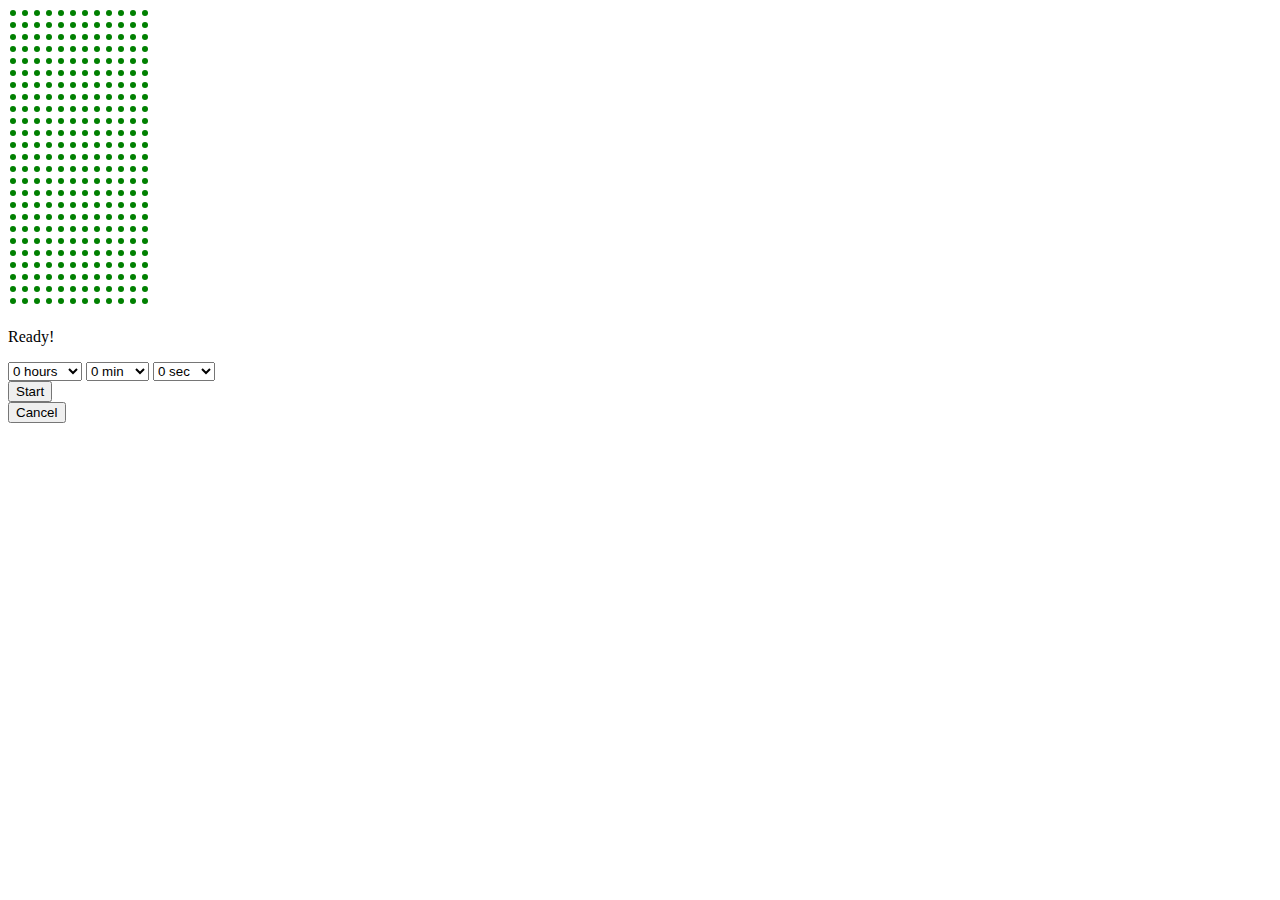
==== index.html @ b095568e "submit" ====
<!DOCTYPE html>
<html>
    <head>
        <title>Countdown Timer</title>
        <meta charset="UTF-8">
        <meta name="viewport" content="width=device-width, initial-scale=1.0">
        <link rel="stylesheet" href="CSS/style.css">
    </head>
    <body>
        <div class="container">
            <svg id="progressBarContainer" width="144" height="300">
             <defs>
                <pattern id="pattern1" x="0" y="0" width="12" height="12" patternUnits="userSpaceOnUse">
                    <circle cx="5" cy="5" r="3" stroke="0" fill="green" />
                </pattern>
            </defs>
                <rect id="progressBar" x="0" y="0" width="144" height="300" style="fill: url(#pattern1);"/>
            </svg>
            <div id="clock">
                <p>Ready!</p>
            </div>
        <div id="content">
            <select class="selector" id="hours">
                <option value="0">0 hours</option>
                <option value="1">1 hours</option>
                <option value="2">2 hours</option>
                <option value="3">3 hours</option>
                <option value="4">4 hours</option>
                <option value="5">5 hours</option>
                <option value="6">6 hours</option>
                <option value="7">7 hours</option>
                <option value="8">8 hours</option>
                <option value="9">9 hours</option>
                <option value="10">10 hours</option>
                <option value="11">11 hours</option>
                <option value="12">12 hours</option>
                <option value="13">13 hours</option>
                <option value="14">14 hours</option>
                <option value="15">15 hours</option>
                <option value="16">16 hours</option>
                <option value="17">17 hours</option>
                <option value="18">18 hours</option>
                <option value="19">19 hours</option>
                <option value="20">20 hours</option>
                <option value="21">21 hours</option>
                <option value="22">22 hours</option>
                <option value="23">23 hours</option>
                </select>
            
            <select class="selector" id="munites">
                <option value="0">0 min</option>
                <option value="1">1 min</option>
                <option value="2">2 min</option>
                <option value="3">3 min</option>
                <option value="4">4 min</option>
                <option value="5">5 min</option>
                <option value="6">6 min</option>
                <option value="7">7 min</option>
                <option value="8">8 min</option>
                <option value="9">9 min</option>
                <option value="10">10 min</option>
                <option value="11">11 min</option>
                <option value="12">12 min</option>
                <option value="13">13 min</option>
                <option value="14">14 min</option>
                <option value="15">15 min</option>
                <option value="16">16 min</option>
                <option value="17">17 min</option>
                <option value="18">18 min</option>
                <option value="19">19 min</option>
                <option value="20">20 min</option>
                <option value="21">21 min</option>
                <option value="22">22 min</option>
                <option value="23">23 min</option>
                <option value="24">24 min</option>
                <option value="25">25 min</option>
                <option value="26">26 min</option>
                <option value="27">27 min</option>
                <option value="28">28 min</option>
                <option value="29">29 min</option>
                <option value="30">30 min</option>
                <option value="31">31 min</option>
                <option value="32">32 min</option>
                <option value="33">33 min</option>
                <option value="34">34 min</option>
                <option value="35">35 min</option>
                <option value="36">36 min</option>
                <option value="37">37 min</option>
                <option value="38">38 min</option>
                <option value="39">39 min</option>
                <option value="40">40 min</option>
                <option value="41">41 min</option>
                <option value="42">42 min</option>
                <option value="43">43 min</option>
                <option value="44">44 min</option>
                <option value="45">45 min</option>
                <option value="46">46 min</option>
                <option value="47">47 min</option>
                <option value="48">48 min</option>
                <option value="49">49 min</option>
                <option value="50">50 min</option>
                <option value="51">51 min</option>
                <option value="52">52 min</option>
                <option value="53">53 min</option>
                <option value="54">54 min</option>
                <option value="56">56 min</option>
                <option value="57">57 min</option>
                <option value="58">58 min</option>
                <option value="59">59 min</option>
            </select>
            
             <select class="selector" id="seconds">
                <option value="0">0 sec</option>
                <option value="1">1 sec</option>
                <option value="2">2 sec</option>
                <option value="3">3 sec</option>
                <option value="4">4 sec</option>
                <option value="5">5 sec</option>
                <option value="6">6 sec</option>
                <option value="7">7 sec</option>
                <option value="8">8 sec</option>
                <option value="9">9 sec</option>
                <option value="10">10 sec</option>
                <option value="11">11 sec</option>
                <option value="12">12 sec</option>
                <option value="13">13 sec</option>
                <option value="14">14 sec</option>
                <option value="15">15 sec</option>
                <option value="16">16 sec</option>
                <option value="17">17 sec</option>
                <option value="18">18 sec</option>
                <option value="19">19 sec</option>
                <option value="20">20 sec</option>
                <option value="21">21 sec</option>
                <option value="22">22 sec</option>
                <option value="23">23 sec</option>
                <option value="24">24 sec</option>
                <option value="25">25 sec</option>
                <option value="26">26 sec</option>
                <option value="27">27 sec</option>
                <option value="28">28 sec</option>
                <option value="29">29 sec</option>
                <option value="30">30 sec</option>
                <option value="31">31 sec</option>
                <option value="32">32 sec</option>
                <option value="33">33 sec</option>
                <option value="34">34 sec</option>
                <option value="35">35 sec</option>
                <option value="36">36 sec</option>
                <option value="37">37 sec</option>
                <option value="38">38 sec</option>
                <option value="39">39 sec</option>
                <option value="40">40 sec</option>
                <option value="41">41 sec</option>
                <option value="42">42 sec</option>
                <option value="43">43 sec</option>
                <option value="44">44 sec</option>
                <option value="45">45 sec</option>
                <option value="46">46 sec</option>
                <option value="47">47 sec</option>
                <option value="48">48 sec</option>
                <option value="49">49 sec</option>
                <option value="50">50 sec</option>
                <option value="51">51 sec</option>
                <option value="52">52 sec</option>
                <option value="53">53 sec</option>
                <option value="54">54 sec</option>
                <option value="55">56 sec</option>
                <option value="56">57 sec</option>
                <option value="57">58 sec</option>
                <option value="58">59 sec</option>
            </select>
            
            </div>
            <div class="buttonSection">
            <div class="button1">
                <button class="roundButton" id="start">Start</button>
                </div>
                <div class="button2">
                    <button class="roundButton" id="cancel">Cancel</button>
                </div>
            </div>
        </div>
      <script>
          document.getElementById("start").addEventListener('click', startTimer);
          var startTime;
          var endTime;
          var origTimePeriod;
          var newTimePeriod;
          var timer;
          var cancelled = false;
          
          function startTimer(){
              cancelled = false;
              
              startTime = new Date();
              endTime = getEndTime();
              
              origTimePeriod = endTime.getTime() - startTime.getTime();
              console.log(startTime + " : " + endTime + " : " + origTimePeriod);
              newTimePeriod = origTimePeriod;
              
              timer = setInterval(displayCountdowm, 1000);
       
          }
          function displayCountdown(){
            
              var timeLeft = msToTime(newTimePeriod);
               
              document.getElementById("clock").innerHTML = `<p>${timeLeft["hours"]}h ${timeLeft["minutes"]}m ${timeLeft["seconds"]}s</p>`;
              
              var newHeight = Math.floor(newTimePeriod / origTimePeriod * 100) * 3;
              document.getElementById("progressBar").setAttribute("height", newHeight);
              
              newTimePeriod -= 1000;
              
              if(newTimePeriod <0 || cancelled){
                  clearInterval(timer);
                  document.getElementById("clock").innerHTML = "complete!";
              }
              
          }
          
          function cancelledButtonPressed(){
              cancelled = true;
          }
          
          function msToTime(miliseconds){
              var mHour = 1000 * 60 * 60;
              var mMinutes = 1000 * 60;
              var mSeconds = 1000;
              
              var hours = Math.floor(miliseconds / mHour);
              var minutes = Math.floor((miliseconds % mHour) / mMinutes);
              var seconds = Math.floo((miliseconds % mMinutes) / mSeconds);
              
              var time = [];
              time["hours"] = hours;
              timer["minutes"] = minutes;
              timer["seconds"] = seconds;
              
              return time;
          }
             function getEndTime(){
                 var dt = new Date();
           
                 var hours = perseInt(document.getElementById("hours").value);
                 var minutes = perseInt(document.getElementById("minutes").value);
                 var seconds = perseInt(document.getElementById("seconds").value);
           
           dt.setHours(dt.getHours()+ hours);
           dt.setMinutes(dt.getMinutes() + minutes);
           dt.setSecond(dt.getSeconds() + seconds);
           return dt;
       } 
        
    </script>  
        
        
    </body>
</html>
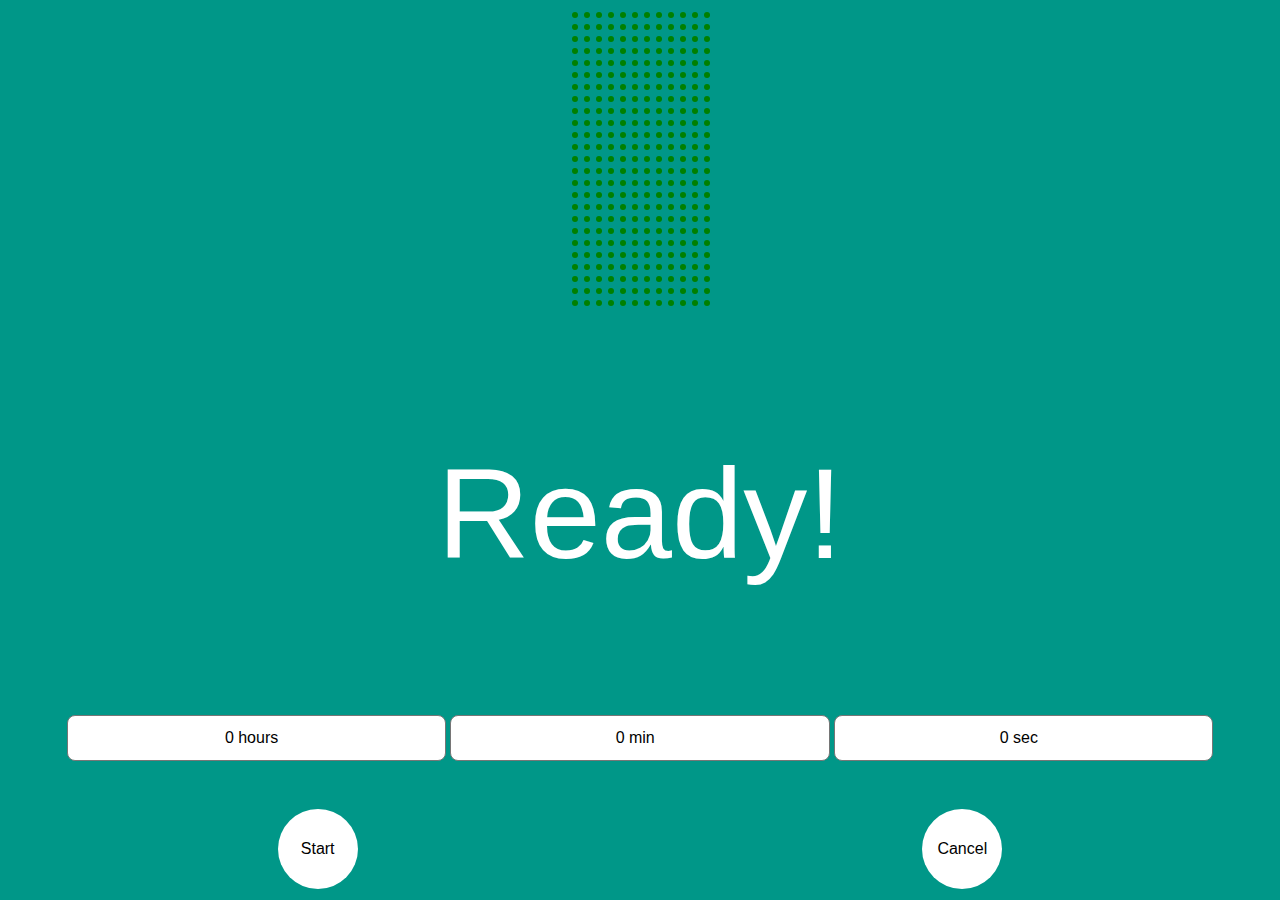
==== commit 0f47a3c4: "Add files via upload" ====
--- a/index.html
+++ b/index.html
@@ -1,261 +1,266 @@
-<!DOCTYPE html>
-<html>
-    <head>
-        <title>Countdown Timer</title>
-        <meta charset="UTF-8">
-        <meta name="viewport" content="width=device-width, initial-scale=1.0">
-        <link rel="stylesheet" href="CSS/style.css">
-    </head>
-    <body>
-        <div class="container">
-            <svg id="progressBarContainer" width="144" height="300">
-             <defs>
-                <pattern id="pattern1" x="0" y="0" width="12" height="12" patternUnits="userSpaceOnUse">
-                    <circle cx="5" cy="5" r="3" stroke="0" fill="green" />
-                </pattern>
-            </defs>
-                <rect id="progressBar" x="0" y="0" width="144" height="300" style="fill: url(#pattern1);"/>
-            </svg>
-            <div id="clock">
-                <p>Ready!</p>
-            </div>
-        <div id="content">
-            <select class="selector" id="hours">
-                <option value="0">0 hours</option>
-                <option value="1">1 hours</option>
-                <option value="2">2 hours</option>
-                <option value="3">3 hours</option>
-                <option value="4">4 hours</option>
-                <option value="5">5 hours</option>
-                <option value="6">6 hours</option>
-                <option value="7">7 hours</option>
-                <option value="8">8 hours</option>
-                <option value="9">9 hours</option>
-                <option value="10">10 hours</option>
-                <option value="11">11 hours</option>
-                <option value="12">12 hours</option>
-                <option value="13">13 hours</option>
-                <option value="14">14 hours</option>
-                <option value="15">15 hours</option>
-                <option value="16">16 hours</option>
-                <option value="17">17 hours</option>
-                <option value="18">18 hours</option>
-                <option value="19">19 hours</option>
-                <option value="20">20 hours</option>
-                <option value="21">21 hours</option>
-                <option value="22">22 hours</option>
-                <option value="23">23 hours</option>
-                </select>
-            
-            <select class="selector" id="munites">
-                <option value="0">0 min</option>
-                <option value="1">1 min</option>
-                <option value="2">2 min</option>
-                <option value="3">3 min</option>
-                <option value="4">4 min</option>
-                <option value="5">5 min</option>
-                <option value="6">6 min</option>
-                <option value="7">7 min</option>
-                <option value="8">8 min</option>
-                <option value="9">9 min</option>
-                <option value="10">10 min</option>
-                <option value="11">11 min</option>
-                <option value="12">12 min</option>
-                <option value="13">13 min</option>
-                <option value="14">14 min</option>
-                <option value="15">15 min</option>
-                <option value="16">16 min</option>
-                <option value="17">17 min</option>
-                <option value="18">18 min</option>
-                <option value="19">19 min</option>
-                <option value="20">20 min</option>
-                <option value="21">21 min</option>
-                <option value="22">22 min</option>
-                <option value="23">23 min</option>
-                <option value="24">24 min</option>
-                <option value="25">25 min</option>
-                <option value="26">26 min</option>
-                <option value="27">27 min</option>
-                <option value="28">28 min</option>
-                <option value="29">29 min</option>
-                <option value="30">30 min</option>
-                <option value="31">31 min</option>
-                <option value="32">32 min</option>
-                <option value="33">33 min</option>
-                <option value="34">34 min</option>
-                <option value="35">35 min</option>
-                <option value="36">36 min</option>
-                <option value="37">37 min</option>
-                <option value="38">38 min</option>
-                <option value="39">39 min</option>
-                <option value="40">40 min</option>
-                <option value="41">41 min</option>
-                <option value="42">42 min</option>
-                <option value="43">43 min</option>
-                <option value="44">44 min</option>
-                <option value="45">45 min</option>
-                <option value="46">46 min</option>
-                <option value="47">47 min</option>
-                <option value="48">48 min</option>
-                <option value="49">49 min</option>
-                <option value="50">50 min</option>
-                <option value="51">51 min</option>
-                <option value="52">52 min</option>
-                <option value="53">53 min</option>
-                <option value="54">54 min</option>
-                <option value="56">56 min</option>
-                <option value="57">57 min</option>
-                <option value="58">58 min</option>
-                <option value="59">59 min</option>
-            </select>
-            
-             <select class="selector" id="seconds">
-                <option value="0">0 sec</option>
-                <option value="1">1 sec</option>
-                <option value="2">2 sec</option>
-                <option value="3">3 sec</option>
-                <option value="4">4 sec</option>
-                <option value="5">5 sec</option>
-                <option value="6">6 sec</option>
-                <option value="7">7 sec</option>
-                <option value="8">8 sec</option>
-                <option value="9">9 sec</option>
-                <option value="10">10 sec</option>
-                <option value="11">11 sec</option>
-                <option value="12">12 sec</option>
-                <option value="13">13 sec</option>
-                <option value="14">14 sec</option>
-                <option value="15">15 sec</option>
-                <option value="16">16 sec</option>
-                <option value="17">17 sec</option>
-                <option value="18">18 sec</option>
-                <option value="19">19 sec</option>
-                <option value="20">20 sec</option>
-                <option value="21">21 sec</option>
-                <option value="22">22 sec</option>
-                <option value="23">23 sec</option>
-                <option value="24">24 sec</option>
-                <option value="25">25 sec</option>
-                <option value="26">26 sec</option>
-                <option value="27">27 sec</option>
-                <option value="28">28 sec</option>
-                <option value="29">29 sec</option>
-                <option value="30">30 sec</option>
-                <option value="31">31 sec</option>
-                <option value="32">32 sec</option>
-                <option value="33">33 sec</option>
-                <option value="34">34 sec</option>
-                <option value="35">35 sec</option>
-                <option value="36">36 sec</option>
-                <option value="37">37 sec</option>
-                <option value="38">38 sec</option>
-                <option value="39">39 sec</option>
-                <option value="40">40 sec</option>
-                <option value="41">41 sec</option>
-                <option value="42">42 sec</option>
-                <option value="43">43 sec</option>
-                <option value="44">44 sec</option>
-                <option value="45">45 sec</option>
-                <option value="46">46 sec</option>
-                <option value="47">47 sec</option>
-                <option value="48">48 sec</option>
-                <option value="49">49 sec</option>
-                <option value="50">50 sec</option>
-                <option value="51">51 sec</option>
-                <option value="52">52 sec</option>
-                <option value="53">53 sec</option>
-                <option value="54">54 sec</option>
-                <option value="55">56 sec</option>
-                <option value="56">57 sec</option>
-                <option value="57">58 sec</option>
-                <option value="58">59 sec</option>
-            </select>
-            
-            </div>
-            <div class="buttonSection">
-            <div class="button1">
-                <button class="roundButton" id="start">Start</button>
-                </div>
-                <div class="button2">
-                    <button class="roundButton" id="cancel">Cancel</button>
-                </div>
-            </div>
-        </div>
-      <script>
-          document.getElementById("start").addEventListener('click', startTimer);
-          var startTime;
-          var endTime;
-          var origTimePeriod;
-          var newTimePeriod;
-          var timer;
-          var cancelled = false;
-          
-          function startTimer(){
-              cancelled = false;
-              
-              startTime = new Date();
-              endTime = getEndTime();
-              
-              origTimePeriod = endTime.getTime() - startTime.getTime();
-              console.log(startTime + " : " + endTime + " : " + origTimePeriod);
-              newTimePeriod = origTimePeriod;
-              
-              timer = setInterval(displayCountdowm, 1000);
-       
-          }
-          function displayCountdown(){
-            
-              var timeLeft = msToTime(newTimePeriod);
-               
-              document.getElementById("clock").innerHTML = `<p>${timeLeft["hours"]}h ${timeLeft["minutes"]}m ${timeLeft["seconds"]}s</p>`;
-              
-              var newHeight = Math.floor(newTimePeriod / origTimePeriod * 100) * 3;
-              document.getElementById("progressBar").setAttribute("height", newHeight);
-              
-              newTimePeriod -= 1000;
-              
-              if(newTimePeriod <0 || cancelled){
-                  clearInterval(timer);
-                  document.getElementById("clock").innerHTML = "complete!";
-              }
-              
-          }
-          
-          function cancelledButtonPressed(){
-              cancelled = true;
-          }
-          
-          function msToTime(miliseconds){
-              var mHour = 1000 * 60 * 60;
-              var mMinutes = 1000 * 60;
-              var mSeconds = 1000;
-              
-              var hours = Math.floor(miliseconds / mHour);
-              var minutes = Math.floor((miliseconds % mHour) / mMinutes);
-              var seconds = Math.floo((miliseconds % mMinutes) / mSeconds);
-              
-              var time = [];
-              time["hours"] = hours;
-              timer["minutes"] = minutes;
-              timer["seconds"] = seconds;
-              
-              return time;
-          }
-             function getEndTime(){
-                 var dt = new Date();
-           
-                 var hours = perseInt(document.getElementById("hours").value);
-                 var minutes = perseInt(document.getElementById("minutes").value);
-                 var seconds = perseInt(document.getElementById("seconds").value);
-           
-           dt.setHours(dt.getHours()+ hours);
-           dt.setMinutes(dt.getMinutes() + minutes);
-           dt.setSecond(dt.getSeconds() + seconds);
-           return dt;
-       } 
-        
-    </script>  
-        
-        
-    </body>
+<!DOCTYPE html>
+<html>
+    <head>
+        <title>Countdown Time</title>
+        <meta charset="UTF-8">
+        <meta name="viewport" content="width=device-width, initial-scale=1.0">
+        <link rel="stylesheet" href="style.css">
+    </head>
+    <body>
+        <div class="container">
+            <svg id="progressBarContainer" width="144" height="300">
+                <defs>
+                    <pattern id="pattern1" x="0" y="0" width="12" height="12" patternUnits="userSpaceOnUse">
+                        <circle cx="5" cy="5" r="3" stroke="0" fill="green"/>
+                    </pattern>
+    
+                </defs>
+                <rect id="progressBar" x="0" y="0" width="144" height="300" style="fill: url(#pattern1);" />
+            </svg>
+            <div id="clock">
+                <p>Ready!</p>
+            </div>
+            <div id="content">
+                <select class="selector" id="hours">
+                    <option value="0">0 hours</option> 
+                    <option value="1">1 hours</option> 
+                    <option value="2">2 hours</option> 
+                    <option value="3">3 hours</option> 
+                    <option value="4">4 hours</option> 
+                    <option value="5">5 hours</option> 
+                    <option value="6">6 hours</option> 
+                    <option value="7">7 hours</option> 
+                    <option value="8">8 hours</option> 
+                    <option value="9">9 hours</option> 
+                    <option value="10">10 hours</option> 
+                    <option value="11">11 hours</option> 
+                    <option value="12">12 hours</option> 
+                    <option value="13">13 hours</option> 
+                    <option value="14">14 hours</option> 
+                    <option value="15">15 hours</option> 
+                    <option value="16">16 hours</option>  
+                    <option value="17">17 hours</option>
+                    <option value="18">18 hours</option>   
+                    <option value="19">19 hours</option>
+                    <option value="20">20 hours</option>
+                    <option value="21">21 hours</option>  
+                    <option value="22">22 hours</option> 
+                    <option value="23">23 hours</option>
+                </select>
+                <select class="selector" id="minutes">
+                    <option value="0">0 min</option>     
+                    <option value="1">1 min</option>
+                    <option value="2">2 min</option>
+                    <option value="3">3 min</option>
+                    <option value="4">4 min</option>
+                    <option value="5">5 min</option>     
+                    <option value="6">6 min</option>
+                    <option value="7">7 min</option>
+                    <option value="8">8 min</option>
+                    <option value="9">9 min</option>
+                    <option value="10">10 min</option>     
+                    <option value="11">11 min</option>
+                    <option value="12">12 min</option>
+                    <option value="13">13 min</option>
+                    <option value="14">14 min</option>
+                    <option value="15">15 min</option>    
+                    <option value="16">16 min</option>
+                    <option value="17">17 min</option>
+                    <option value="18">18 min</option>
+                    <option value="19">19 min</option>    
+                    <option value="20">20 min</option>
+                    <option value="21">21 min</option>
+                    <option value="22">22 min</option>
+                    <option value="23">23 min</option> 
+                    <option value="24">24 min</option>     
+                    <option value="25">25 min</option>
+                    <option value="26">26 min</option>
+                    <option value="27">27 min</option>
+                    <option value="28">28 min</option>
+                    <option value="29">29 min</option>         
+                    <option value="30">30 min</option>
+                    <option value="31">31 min</option>
+                    <option value="32">32 min</option>
+                    <option value="33">33 min</option> 
+                    <option value="34">34 min</option>
+                    <option value="35">35 min</option>
+                    <option value="36">36 min</option>
+                    <option value="37">37 min</option>
+                    <option value="38">38 min</option>
+                    <option value="39">39 min</option>
+                    <option value="40">40 min</option>         
+                    <option value="41">41 min</option>
+                    <option value="42">42 min</option>
+                    <option value="43">43 min</option>
+                    <option value="44">44 min</option>
+                    <option value="45">45 min</option>
+                    <option value="46">46 min</option>
+                    <option value="47">47 min</option>
+                    <option value="48">48 min</option> 
+                    <option value="49">49 min</option> 
+                    <option value="50">50 min</option>
+                    <option value="51">51 min</option>         
+                    <option value="52">52 min</option>
+                    <option value="53">53 min</option>
+                    <option value="54">54 min</option>
+                    <option value="55">55 min</option>
+                    <option value="56">56 min</option>
+                    <option value="57">57 min</option>
+                    <option value="58">58 min</option>
+                    <option value="59">59 min</option>
+                </select>
+                <select class="selector" id="seconds">
+                    <option value="0">0 sec</option>
+                    <option value="1">1 sec</option>
+                    <option value="2">2 sec</option>
+                    <option value="3">3 sec</option>
+                    <option value="4">4 sec</option>
+                    <option value="5">5 sec</option>
+                    <option value="6">6 sec</option>
+                    <option value="7">7 sec</option>
+                    <option value="8">8 sec</option>
+                    <option value="9">9 sec</option>
+                    <option value="10">10 sec</option>
+                    <option value="11">11 sec</option>
+                    <option value="12">12 sec</option>
+                    <option value="13">13 sec</option>
+                    <option value="14">14 sec</option>
+                    <option value="15">15 sec</option>
+                    <option value="16">16 sec</option>
+                    <option value="17">17 sec</option>
+                    <option value="18">18 sec</option>
+                    <option value="19">19 sec</option>
+                    <option value="20">20 sec</option>
+                    <option value="21">21 sec</option>
+                    <option value="22">22 sec</option>
+                    <option value="23">23 sec</option>
+                    <option value="24">24 sec</option>
+                    <option value="25">25 sec</option>
+                    <option value="26">26 sec</option>
+                    <option value="27">27 sec</option>
+                    <option value="28">28 sec</option>
+                    <option value="29">29 sec</option>
+                    <option value="30">30 sec</option>
+                    <option value="31">31 sec</option>
+                    <option value="32">32 sec</option>
+                    <option value="33">33 sec</option>
+                    <option value="34">34 sec</option>
+                    <option value="35">35 sec</option>
+                    <option value="36">36 sec</option>
+                    <option value="37">37 sec</option>
+                    <option value="38">38 sec</option>
+                    <option value="39">39 sec</option>
+                    <option value="40">40 sec</option>
+                    <option value="41">41 sec</option>
+                    <option value="42">42 sec</option>
+                    <option value="43">43 sec</option>
+                    <option value="44">44 sec</option>
+                    <option value="45">45 sec</option>
+                    <option value="46">46 sec</option>
+                    <option value="47">47 sec</option>
+                    <option value="48">48 sec</option>
+                    <option value="49">49 sec</option>
+                    <option value="50">50 sec</option>
+                    <option value="51">51 sec</option>
+                    <option value="52">52 sec</option>
+                    <option value="53">53 sec</option>
+                    <option value="54">54 sec</option>
+                    <option value="55">55 sec</option>
+                    <option value="56">56 sec</option>
+                    <option value="57">57 sec</option>
+                    <option value="58">58 sec</option>
+                    <option value="59">59 sec</option>
+                 </select>
+        </div>
+        <div class="buttonSection">
+            <div class="button1">
+                <button class="roundButton" id="start">Start</button>
+            </div>
+            <div class="button2">
+                <button class="roundButton" id="cancel">Cancel</button>
+            </div>
+        </div>
+    
+    
+    
+    
+    
+    </div>
+        
+    <script>
+            document.getElementById("start").addEventListener('click', startTimer);
+            document.getElementById("cancel").addEventListener('click', cancelledButtonPressed);
+
+
+            var startTime;
+            var endTime;
+            var origTimePeriod;
+            var newTimePeriod;
+            var timer;
+            var cancelled = false;
+
+            function startTimer(){
+                cancelled = false;
+
+                startTime = new Date();
+                endTime = getEndTime();
+
+                origTimePeriod = endTime.getTime() - startTime.getTime();
+                newTimePeriod = origTimePeriod;
+
+                timer = setInterval(displayCountdown, 1000);
+            }
+
+            function displayCountdown(){
+                var timeLeft = msToTime(newTimePeriod);
+
+                document.getElementById("clock").innerHTML = `<p>${timeLeft["hours"]}h ${timeLeft["minutes"]}m ${timeLeft["seconds"]}s</p>`;
+
+                var newHeight = Math.floor(newTimePeriod / origTimePeriod * 100) * 3;
+                document.getElementById("progressBar").setAttribute("height", newHeight);
+
+                newTimePeriod -= 1000;
+
+                if(newTimePeriod <0 || cancelled){
+                    clearInterval(timer);
+                    document.getElementById("clock").innerHTML = "Complete!";
+                }
+            }
+
+            function cancelledButtonPressed(){
+                cancelled = true;
+            }
+
+            function msToTime(milliseconds){
+                var mHour = 1000 * 60 * 60;
+                var mMinute = 1000 * 60;
+                var mSecond = 1000;
+
+                var hours = Math.floor(milliseconds / mHour);
+                var minutes = Math.floor((milliseconds % mHour) / mMinute);
+                var seconds = Math.floor((milliseconds % mMinute) / mSecond);
+
+                var time = [];
+                time["hours"] = hours;
+                time["minutes"] = minutes;
+                time["seconds"] = seconds;
+
+                return time;
+
+            }
+
+            function getEndTime(){
+                var dt = new Date();
+
+                var hours = parseInt(document.getElementById("hours").value);
+                var minutes = parseInt(document.getElementById("minutes").value);
+                var seconds = parseInt(document.getElementById("seconds").value);
+
+                dt.setHours(dt.getHours() + hours);
+                dt.setMinutes(dt.getMinutes() + minutes);
+                dt.setSeconds(dt.getSeconds() + seconds);
+                return dt;
+             }
+         </script>
+    </body>
 </html>--- a/style.css
+++ b/style.css
@@ -0,0 +1,60 @@
+body{
+    background-color: #009788;
+    font-family: "Raleway", sans-serif;
+    text-align: center;
+}
+
+.container{
+    width: 100%;    
+}
+
+p{
+    color: white;
+    font-size: 10vw;
+}
+
+#clock{
+    width: 100%;
+    text-align: center;
+}
+
+
+#progressBarContainer{
+    transform: rotate(180deg);
+}
+
+.buttonSection{
+    width: 100%;
+    padding-top: 3rem;
+}
+
+.roundButton{
+    border-radius: 50%;
+    background-color: white;
+    border: 0;
+    width: 5rem;
+    height: 5rem;
+    font-size: 1rem;
+}
+
+.button1{
+    float: left;
+    width: 49%;
+}
+
+.button2{
+    float: right;
+    width: 49%;
+}
+
+.selector{
+    background-color: white;
+    padding:  .8rem 1.4rem .9rem .8rem;
+    width: 30%;
+    border-radius:  .5rem;
+    -moz-appearance: none;
+    -webkit-appearance: none;
+    appearance: none;
+    font-size: 1rem;
+    text-align: center;
+}